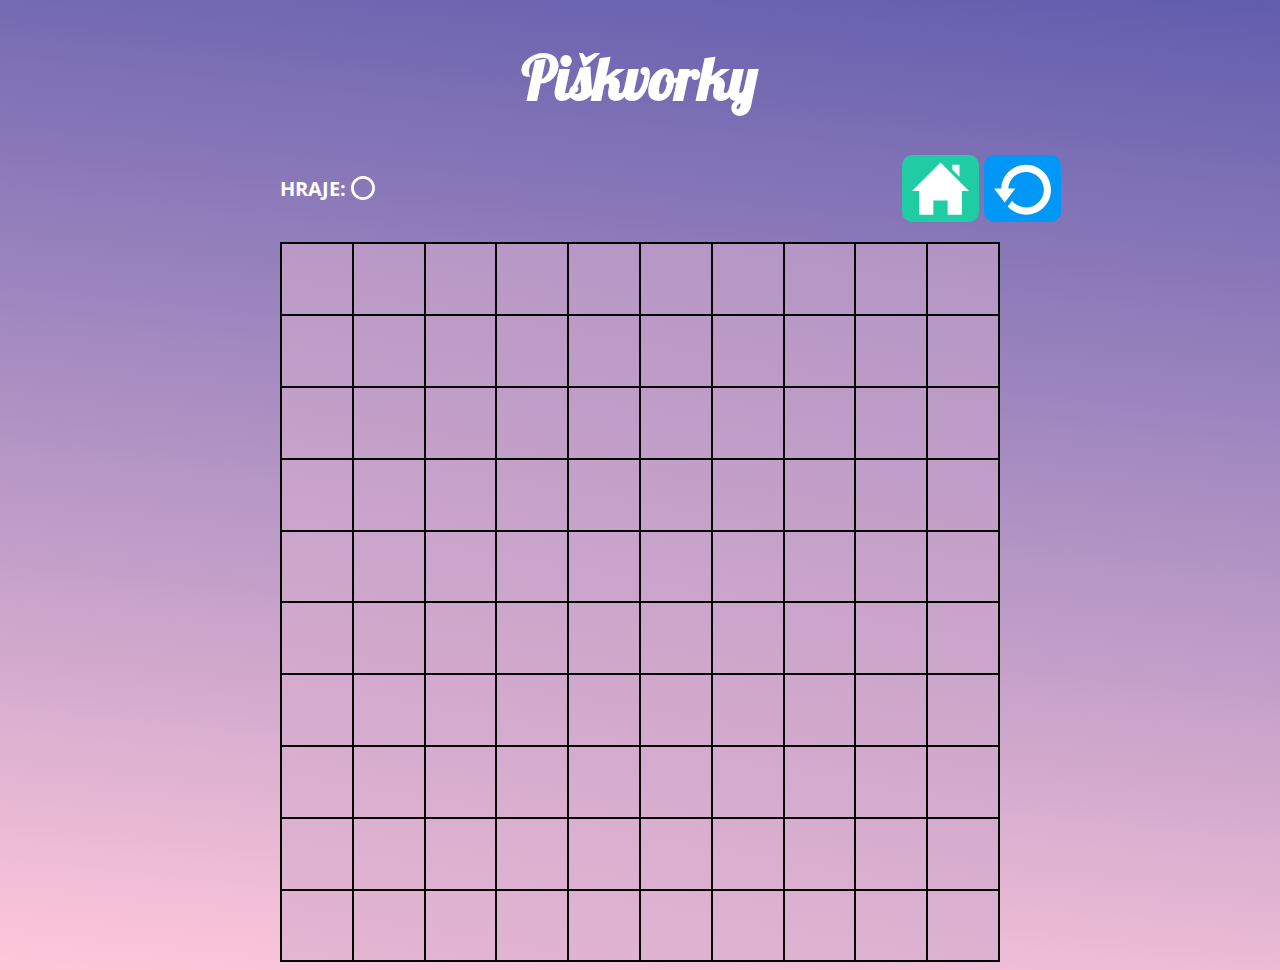
==== hra.html @ e9365024 "hra" ====
<!DOCTYPE html>
<html lang="cs">
  <head>
    <meta charset="UTF-8" />
    <meta http-equiv="X-UA-Compatible" content="IE=edge" />
    <meta name="viewport" content="width=device-width, initial-scale=1.0" />
    <link rel="preconnect" href="https://fonts.gstatic.com" />

    <link
      href="https://fonts.googleapis.com/css2?family=Lobster&family=Open+Sans&display=swap"
      rel="stylesheet"
    />
    <link rel="stylesheet" type="text/css" href="styly.css" />

    <title>Hra</title>
  </head>
  <body>
    <main class="play">
      <h1>Piškvorky</h1>
      <div class="menu">
        <div class="menu__item">
          <p>hraje: <img class="circle" src="circle.svg" alt="circle" /></p>
        </div>
        <div class="menu__buttons">
          <a class="button1" href="index.html">
            <img class="home" src="home.svg" alt="home"
          /></a>
          <a class="button2" href="hra.html">
            <img class="restart" src="restart.svg" alt="restart"
          /></a>
        </div>
      </div>
      <div class="game">
        <button></button>
        <button></button>
        <button></button>
        <button></button>
        <button></button>
        <button></button>
        <button></button>
        <button></button>
        <button></button>
        <button></button>

        <button></button>
        <button></button>
        <button></button>
        <button></button>
        <button></button>
        <button></button>
        <button></button>
        <button></button>
        <button></button>
        <button></button>

        <button></button>
        <button></button>
        <button></button>
        <button></button>
        <button></button>
        <button></button>
        <button></button>
        <button></button>
        <button></button>
        <button></button>

        <button></button>
        <button></button>
        <button></button>
        <button></button>
        <button></button>
        <button></button>
        <button></button>
        <button></button>
        <button></button>
        <button></button>

        <button></button>
        <button></button>
        <button></button>
        <button></button>
        <button></button>
        <button></button>
        <button></button>
        <button></button>
        <button></button>
        <button></button>

        <button></button>
        <button></button>
        <button></button>
        <button></button>
        <button></button>
        <button></button>
        <button></button>
        <button></button>
        <button></button>
        <button></button>

        <button></button>
        <button></button>
        <button></button>
        <button></button>
        <button></button>
        <button></button>
        <button></button>
        <button></button>
        <button></button>
        <button></button>

        <button></button>
        <button></button>
        <button></button>
        <button></button>
        <button></button>
        <button></button>
        <button></button>
        <button></button>
        <button></button>
        <button></button>

        <button></button>
        <button></button>
        <button></button>
        <button></button>
        <button></button>
        <button></button>
        <button></button>
        <button></button>
        <button></button>
        <button></button>

        <button></button>
        <button></button>
        <button></button>
        <button></button>
        <button></button>
        <button></button>
        <button></button>
        <button></button>
        <button></button>
        <button></button>
      </div>
    </main>
  </body>
</html>
---- styly.css ----
html {
  box-sizing: border-box;
}

*,
::after,
::before {
  box-sizing: inherit;
}

body {
  background: linear-gradient(
    186deg,
    rgba(97, 93, 173, 1) 0%,
    rgba(255, 200, 218, 1) 100%
  );
  background-repeat: no-repeat;
}

.content,
.obsah {
  display: flex;
  flex-direction: column;
  background-color: #283e50;
  width: 400px;
  border-radius: 10px 10px 0 0;
  color: #ffffff;
  text-align: center;
  margin: 40px auto 250px auto;
}

.obsah {
  width: 800px;
  font-size: 16px;
  font-family: 'Open Sans', sans-serif;
  text-align: unset;
}

img {
  width: inherit;
  border-radius: inherit;
}

.text {
  padding: 0 15px 20px 15px;
  font-size: 16px;
  font-family: 'Open Sans', sans-serif;
}

h1 {
  font-size: 60px;
  font-family: 'Lobster', cursive;
  text-align: center;
  color: white;
}

a {
  display: block;
  color: #ffffff;
  text-decoration: none;
  text-align: center;
  font-family: 'Open Sans', sans-serif;
  padding: 20px 40px 20px 40px;
}

.button1 {
  background-color: #1fcca4;
}

.button1:hover {
  background-color: #1cbb96;
}

.button2 {
  background-color: #0197f6;
  border-top: 2px solid #283e50;
}

.button2:hover {
  background-color: #0090e9;
}

.description {
  padding: 20px;
}

.description li {
  margin-top: 15px;
}

.circle,
.cross {
  filter: invert(100%);
  margin-bottom: -4px;
}

.pictures {
  display: flex;
  flex-wrap: wrap;
  margin-bottom: 20px;
  text-align: center;
  font-style: italic;
  font-size: 14px;
}

.pictures img {
  max-width: 100%;
}

.pictures__item {
  max-width: 40%;
}

.play {
  max-width: 80vmin;
  margin: 2rem auto 0rem auto;
}

.menu {
  display: flex;
  justify-content: space-between;
  margin-bottom: 20px;
}

.menu__buttons {
  display: flex;
}

.menu__buttons a {
  padding: 5px 10px 5px 10px;
  display: flex;
  border-radius: 10px;
  margin-right: 5px;
}

.menu__buttons > .button2 {
  border-top: none;
}

.menu__item {
  color: white;
  text-transform: uppercase;
  font-family: 'Open Sans', sans-serif;
  font-size: 20px;
  font-weight: bold;
}

.game {
  padding: 0;
  display: flex;
  flex-wrap: wrap;
  height: 80vmin;
  background: rgb(229, 182, 210);
  background: linear-gradient(
    10deg,
    rgba(229, 182, 210, 1) 0%,
    rgba(178, 148, 196, 1) 100%
  );
  border: black solid 1px;
}

.game button {
  border: black solid 1px;
  background: none;
  width: 10%;
}

.game button:hover,
.game button:focus {
  background-color: rgb(216, 182, 216);
  outline: none;
}

@media (max-width: 540px) {
  .obsah {
    width: 90%;
  }
  .pictures__item {
    max-width: 100%;
  }
}

@media (min-width: 541px) and (max-width: 850px) {
  .obsah {
    width: 90%;
  }

  .pictures__item {
    max-width: 38%;
  }

  .pictures {
    justify-content: center;
  }
}
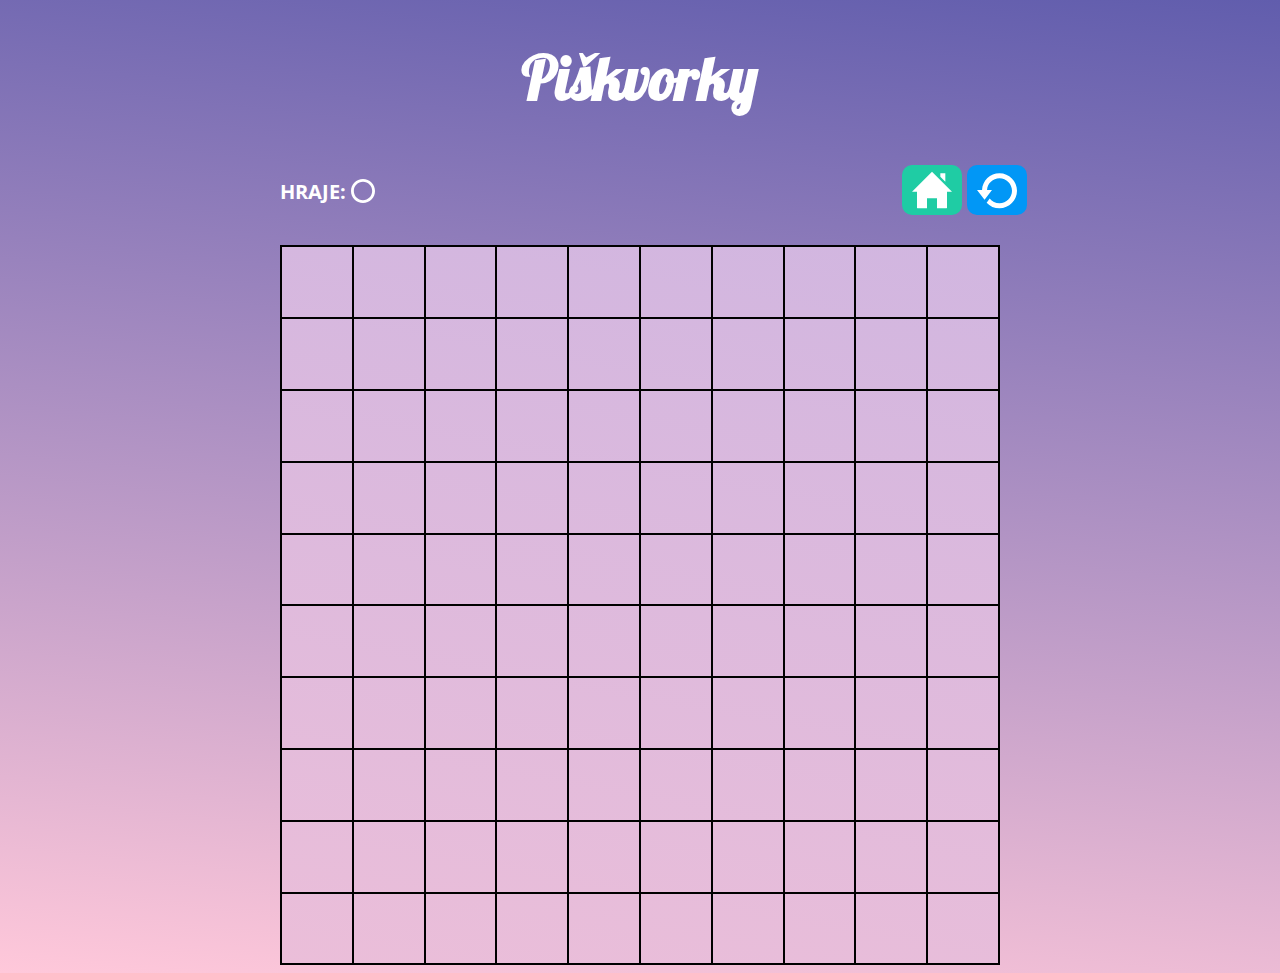
==== commit 1c11e240: "přidání index js" ====
--- a/hra.html
+++ b/hra.html
@@ -19,7 +19,21 @@
       <h1>Piškvorky</h1>
       <div class="menu">
         <div class="menu__item">
-          <p>hraje: <img class="circle" src="circle.svg" alt="circle" /></p>
+          <p>
+            hraje:
+            <img
+              id="circle_symbole"
+              class="circle_plays"
+              src="circle.svg"
+              alt="circle"
+            />
+            <img
+              id="cross_symbole"
+              class="cross_not_plays"
+              src="cross.svg"
+              alt="cross"
+            />
+          </p>
         </div>
         <div class="menu__buttons">
           <a class="button1" href="index.html">
@@ -142,5 +156,6 @@
         <button></button>
       </div>
     </main>
+    <script src="index.js"></script>
   </body>
 </html>
--- a/styly.css
+++ b/styly.css
@@ -130,7 +130,7 @@
   padding: 5px 10px 5px 10px;
   display: flex;
   border-radius: 10px;
-  margin-right: 5px;
+  margin: 10px 5px 10px 0px;
 }
 
 .menu__buttons > .button2 {
@@ -153,8 +153,8 @@
   background: rgb(229, 182, 210);
   background: linear-gradient(
     10deg,
-    rgba(229, 182, 210, 1) 0%,
-    rgba(178, 148, 196, 1) 100%
+    rgb(235, 190, 217) 0%,
+    rgb(209, 182, 224) 100%
   );
   border: black solid 1px;
 }
@@ -167,8 +167,45 @@
 
 .game button:hover,
 .game button:focus {
-  background-color: rgb(216, 182, 216);
+  background-color: rgb(236, 209, 236);
   outline: none;
+}
+
+/* styly pro javascript */
+.circle_plays {
+  filter: invert(100%);
+  margin-bottom: -4px;
+}
+
+.cross_not_plays {
+  visibility: hidden;
+}
+
+.circle_not_plays {
+  visibility: hidden;
+}
+
+.cross_plays {
+  visibility: visible;
+  filter: invert(100%);
+  margin-bottom: -4px;
+  margin-left: -1.5rem;
+}
+
+.fill_circle {
+  background-image: url('circle.svg');
+  background-repeat: no-repeat;
+  background-origin: content-box;
+  background-position: 2vmin;
+  background-size: 60%;
+}
+
+.fill_cross {
+  background-image: url('cross.svg');
+  background-repeat: no-repeat;
+  background-origin: content-box;
+  background-position: 2vmin;
+  background-size: 60%;
 }
 
 @media (max-width: 540px) {
